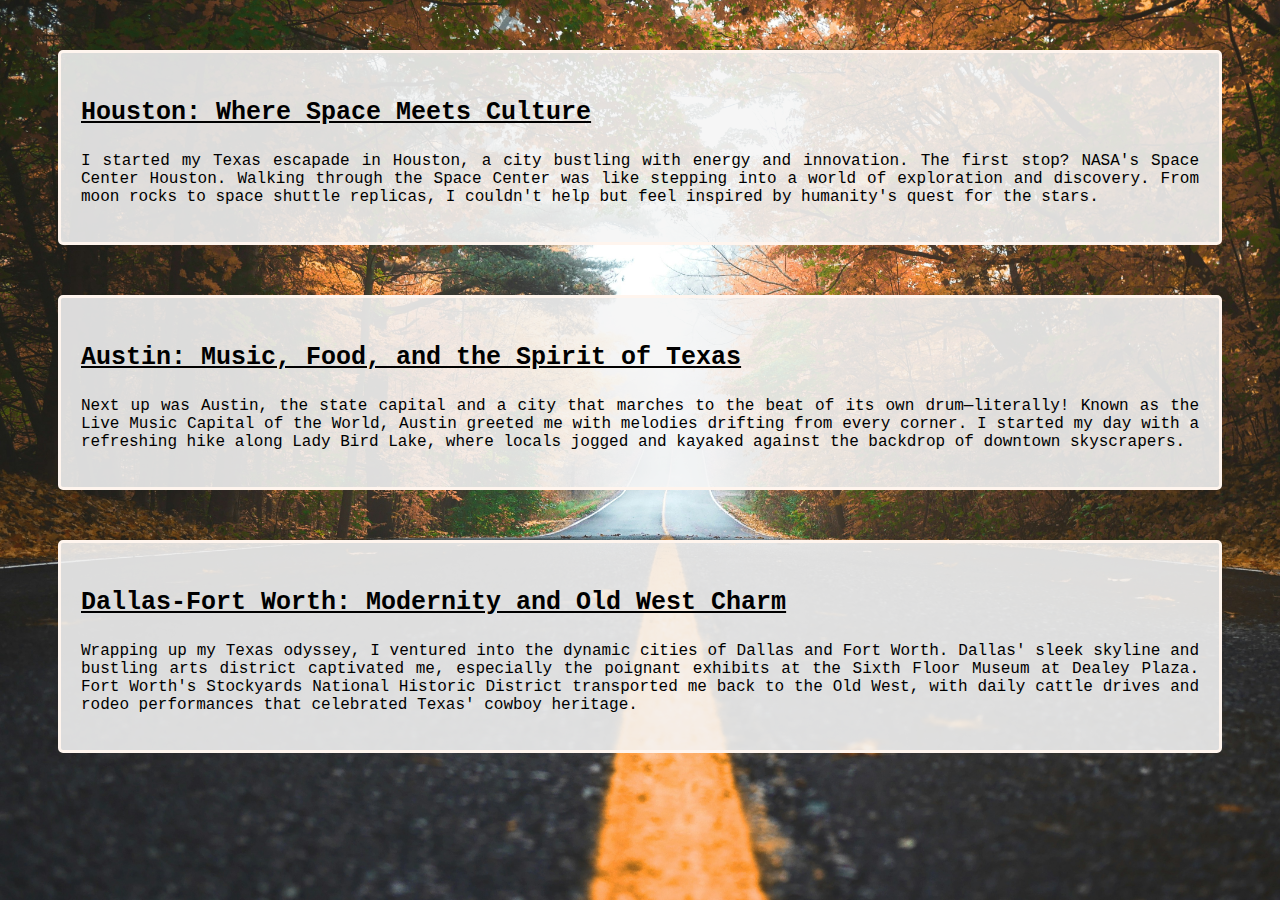
==== index.html @ 0c1862aa "Renamed The HTML File Into index.html" ====
<!DOCTYPE html>
<html lang="en">
<head>
    <meta charset="UTF-8">
    <meta name="viewport" content="width=device-width, initial-scale=1.0">
    <title>My First Website WhileUsing Git GitHub VSCode PWSH</title>
    <link rel="stylesheet" href="CSS Git_GitHub/my first website while using git github vscode pwsh.css">
    <style>
        body{
            background-image: url("Images/patrick-tomasso-5hvn-2WW6rY-unsplash.jpg");
            background-repeat: no-repeat;
            background-attachment: fixed;
            background-size: cover;
        }
    </style>
</head>
<body>
    <div class="blogs">
        <h3>Houston: Where Space Meets Culture</h3>
        <p>
            I started my Texas escapade in Houston, a city bustling with energy and innovation. The first stop? NASA's Space Center Houston. Walking through the Space Center was like stepping into a world of exploration and discovery. From moon rocks to space shuttle replicas, I couldn't help but feel inspired by humanity's quest for the stars.
        </p>
    </div>
    <div class="blogs">
        <h3>Austin: Music, Food, and the Spirit of Texas</h3>
        <p>
            Next up was Austin, the state capital and a city that marches to the beat of its own drum—literally! Known as the Live Music Capital of the World, Austin greeted me with melodies drifting from every corner. I started my day with a refreshing hike along Lady Bird Lake, where locals jogged and kayaked against the backdrop of downtown skyscrapers.
        </p>
    </div>
    <div class="display_visibility blogs">
        <h3>Dallas-Fort Worth: Modernity and Old West Charm</h3>
        <p>
            Wrapping up my Texas odyssey, I ventured into the dynamic cities of Dallas and Fort Worth. Dallas' sleek skyline and bustling arts district captivated me, especially the poignant exhibits at the Sixth Floor Museum at Dealey Plaza. Fort Worth's Stockyards National Historic District transported me back to the Old West, with daily cattle drives and rodeo performances that celebrated Texas' cowboy heritage.
        </p>
    </div>
</body>
</html>
---- CSS Git_GitHub/my first website while using git github vscode pwsh.css ----
h3{
    font-size: 25px;
    font-family: 'Lucida Sans', 'Lucida Sans Regular', 'Lucida Grande', 'Lucida Sans Unicode', 'Courier New', Courier, monospace, Verdana, sans-serif, Geneva;
    text-decoration-line: underline;
}
p{
    font-family: Geneva, 'Lucida Sans', 'Lucida Sans Regular', 'Lucida Grande', 'Lucida Sans Unicode', 'Courier New', Courier, monospace, Verdana, sans-serif;
}
.blogs{
            background-color: rgba(245, 245, 245, 0.881);
            /* width: 50%; */
            /* height: 500px; */
            /* border-radius: single value > all */
            /* border-radius: double value > (top-left,bottom-rigt) (bottom-left,top-right)*/
            /* border-radius: triple value > top-left (bottom-right,top-right) bottom-left*/
            /* border-radius: quadruple value > top-left top-right bottom-right bottom-left */
            border-radius: 5px;
            border: 3px solid seashell;
            /* border-top: 3px solid deeppink; */
            /* border-right: 3px solid deeppink; */
            /* border-bottom: 3px solid deeppink; */
            /* border-left: 3px solid deeppink; */
            text-align: justify;
            /* margin: single value > all sides are marginalized by same amount*/
            margin: 50px;
            /* margin: double value > 1TB 2RL (serial of getting marginalized)*/
            /* margin: 10px 30px; */
            /* margin: triple value > 1T 2RL 3B (serial of getting marginalized)*/
            /* margin: 10px 30px 50px; */
            /* margin: quadruple value > 1T 2R 3B 4L (serial of getting marginalized)*/
            /* margin: 10px 30px 50px 70px; */
            /* padding: single value > all sides are paddinged by same amount*/
            padding: 20px;
            /* padding: double value > 1TB 2RL (serial of getting paddinged)*/
            /* padding: 10px 30px; */
            /* padding: triple value > 1T 2RL 3B (serial of getting paddinged)*/
            /* padding: 10px 30px 50px; */
            /* padding: quadruple value > 1T 2R 3B 4L (serial of getting paddinged)*/
            /* padding: 10px 30px 50px 70px; */
            /* box-shadow: x-offset y-offdet blur spread color (how it,s going to disperse & diffused respectively.)  */
            /* box-shadow: 10px 10px 20px 25px palevioletred; */
            box-shadow: 10px 10px 23px transparent;
}
/* .display_visibility{
    display: none;
    visibility: hidden;
} */
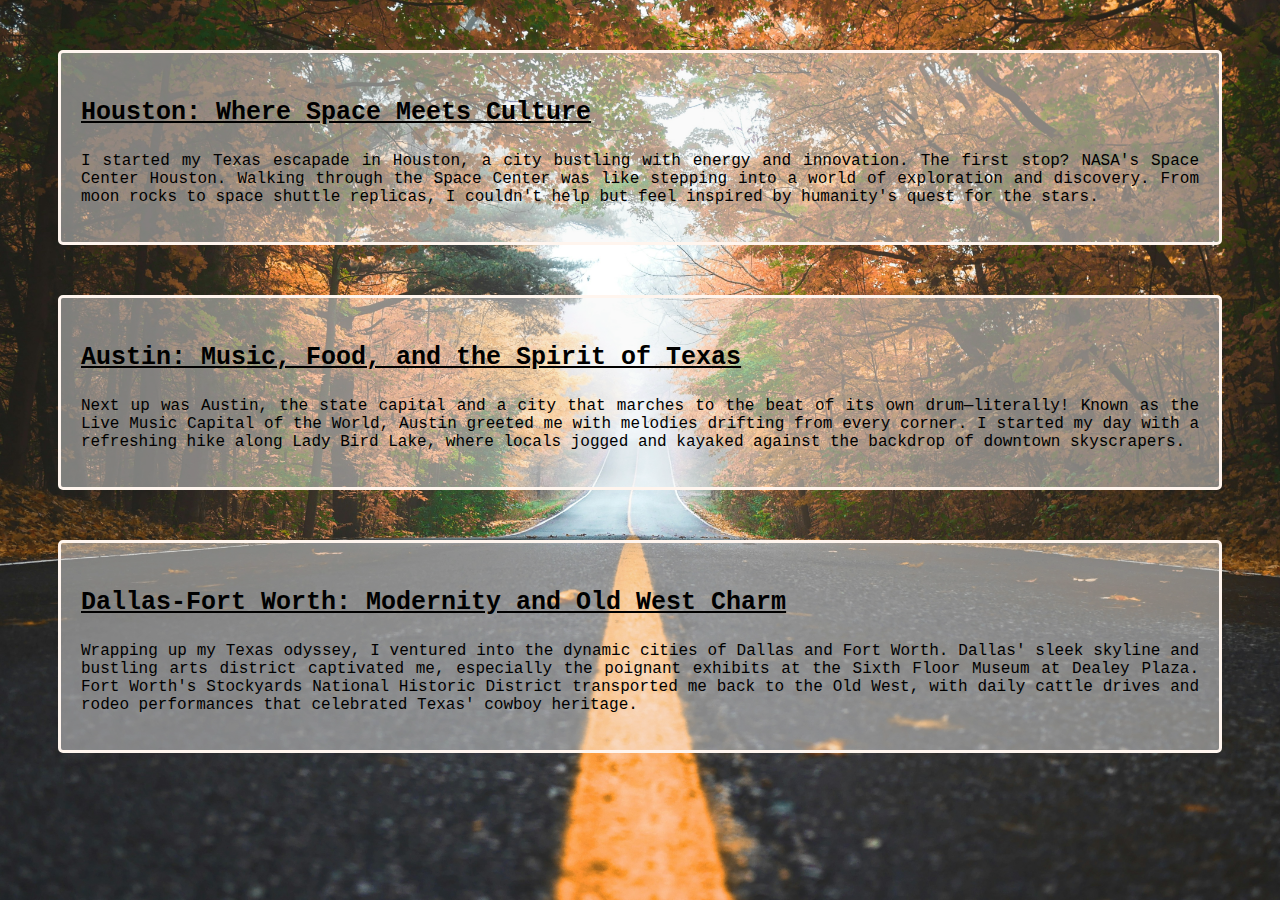
==== commit 5a7895b1: "Changed The Background Image" ====
--- a/index.html
+++ b/index.html
@@ -11,6 +11,8 @@
             background-repeat: no-repeat;
             background-attachment: fixed;
             background-size: cover;
+            background-position-y: center;
+            background-position-x: center;
         }
     </style>
 </head>
--- a/CSS Git_GitHub/my first website while using git github vscode pwsh.css
+++ b/CSS Git_GitHub/my first website while using git github vscode pwsh.css
@@ -7,7 +7,7 @@
     font-family: Geneva, 'Lucida Sans', 'Lucida Sans Regular', 'Lucida Grande', 'Lucida Sans Unicode', 'Courier New', Courier, monospace, Verdana, sans-serif;
 }
 .blogs{
-            background-color: rgba(245, 245, 245, 0.881);
+            background-color: rgba(245, 245, 245, 0.452);
             /* width: 50%; */
             /* height: 500px; */
             /* border-radius: single value > all */
